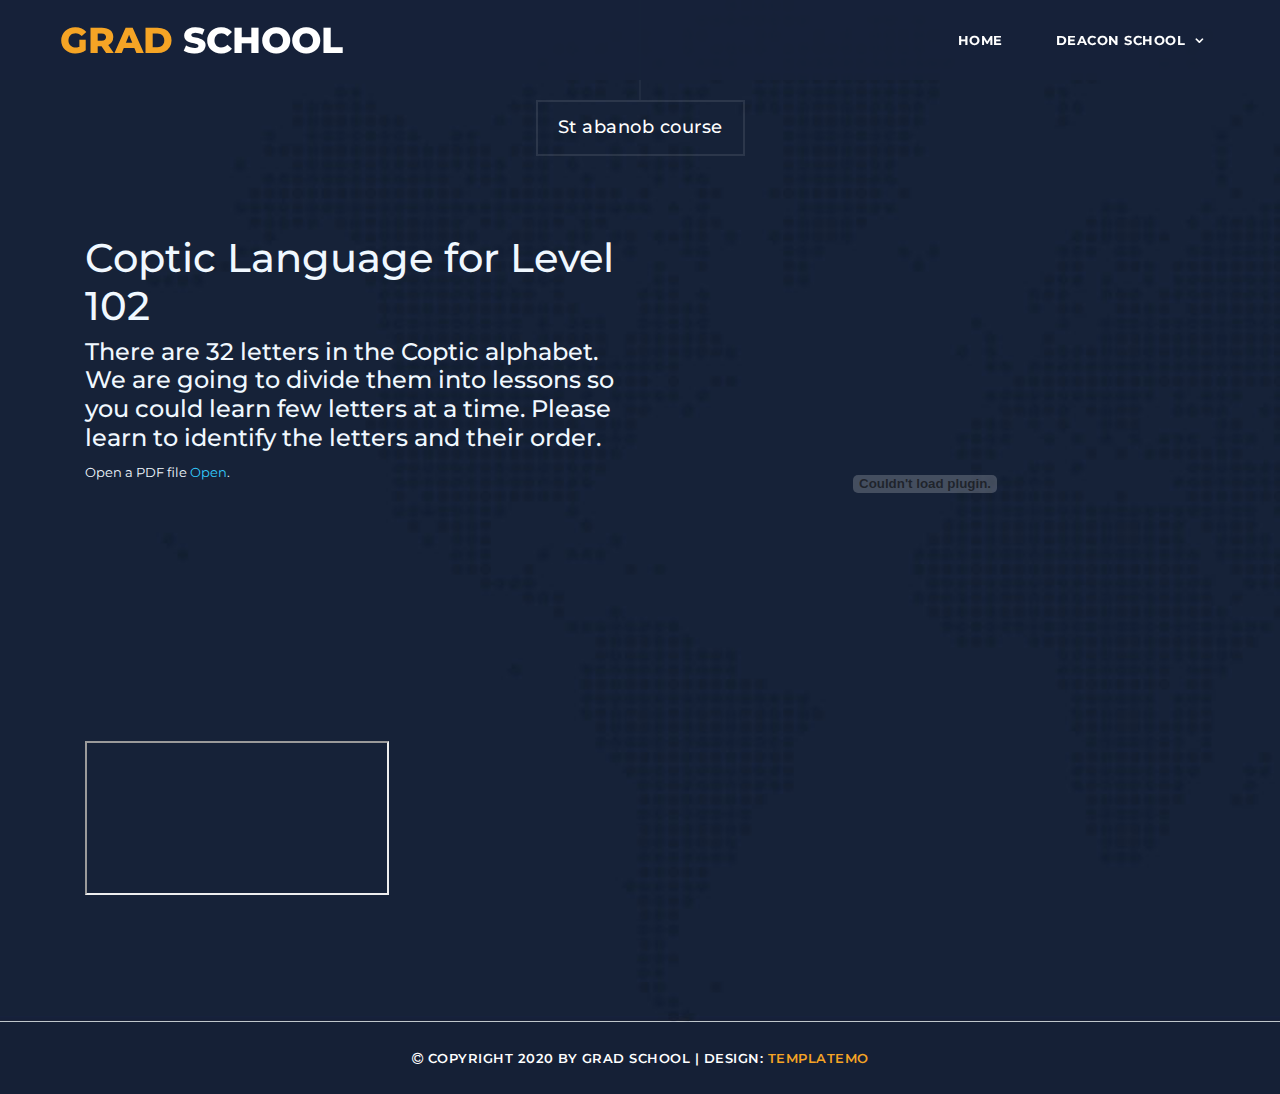
==== st-abanob.html @ 7e489d0b "header1" ====
<!DOCTYPE html>
<html lang="en">

  <head>
    <meta charset="utf-8">
    <meta name="viewport" content="width=device-width, initial-scale=1, shrink-to-fit=no">
    <meta name="description" content="">
    <meta name="author" content="">
    <link href="https://fonts.googleapis.com/css?family=Montserrat:100,200,300,400,500,600,700,800,900" rel="stylesheet">
    <title>Grad School HTML5 Template</title>
    <!-- Bootstrap core CSS -->
    <link href="vendor/bootstrap/css/bootstrap.min.css" rel="stylesheet">
    <!-- Additional CSS Files -->
    <link rel="stylesheet" href="assets/css/fontawesome.css">
    <link rel="stylesheet" href="assets/css/templatemo-grad-school.css">
    <link rel="stylesheet" href="assets/css/owl.css">
    <link rel="stylesheet" href="assets/css/lightbox.css">
  </head>
<body>
  <!--header-->
  <header class="main-header clearfix" role="header">
    <div class="logo">
      <a href="#"><em>Grad</em> School</a>
    </div>
    <a href="#menu" class="menu-link"><i class="fa fa-bars"></i></a>
    <nav id="menu" class="main-nav" role="navigation">
      <ul class="main-menu">
        <li><a class="external" href="index.html">Home</a></li>
        <li class="has-submenu"><a href="">Deacon School </a>
            <ul class="sub-menu">
              <li><a href="st-abanob.html" class="external">St.ABANOUB </a></li> <!----FOR Pre GK GRADE?-->
              <li><a href="#" class="external">St.David </a></li> <!--the Prophet Class for 1st, 2nd GRADE-->
              <li><a href="#" class="external">St.Stephen </a></li> <!-----Class  for 3rd,4th GRADE-->
              <li><a href="#" class="external">St.Athanasius </a></li> <!-----Class  for 5th,6th GRADE-->
              <li><a href="#" class="external">St.Arch. De. Habeb Gerges </a></li> <!----Class  for 7th,8th,9th GRADE-->
              <li><a href="#" class="external">St.Didimus the blind </a></li> <!----Class  10th,11th,12th GRADE-->
            </ul>
          </li>
        
       
      </ul>
    </nav>
  </header>

  <section class="section contact" data-section="section6">
    <div class="container">
      <div class="row">
        <div class="col-md-12">
          <div class="section-heading">
            <h2>St abanob course</h2>
          </div>
        </div>
        <div  style="color: aliceblue;" class="col-md-6 ">
          <h1 class="">Coptic Language for Level 102</h1>
          <div class="">
            <h4>There are 32 letters in the Coptic
              alphabet. We are going to divide them
              into lessons so you could learn few
              letters at a time. Please learn to
              identify the letters and their order.</h4>
              <p>Open a PDF file <a href="assets/pdf/St.Stephen.pdf">Open</a>.</p>
            </div>
        </div>
        <div class="col-md-6">
          <embed  src="assets/pdf/St.Stephen.pdf#zoom=40" type="application/pdf" width="100%" height="500px" />
          <!----->
        </div>
      </div>
      <div class="row">
        <div class="col-md-6">
          <object data="assets/pdf/St.Stephen.pdf#zoom=40" type="application/pdf">
            <iframe src="https://docs.google.com/viewer?url=your_url_to_pdf&embedded=true"></iframe>
          </object>
        </div>
        <div class="col-md-6">
          
        </div>
      </div>
    </div>
  </section>
  <footer>
    <div class="container">
      <div class="row">
        <div class="col-md-12">
          <p><i class="fa fa-copyright"></i> Copyright 2020 by Grad School  
          
           | Design: <a href="https://templatemo.com" rel="sponsored" target="_parent">TemplateMo</a></p>
        </div>
      </div>
    </div>
  </footer>

  <!-- Scripts -->
  <!-- Bootstrap core JavaScript -->
    <script src="vendor/jquery/jquery.min.js"></script>
    <script src="assets/js/isotope.min.js"></script>
    <script src="assets/js/owl-carousel.js"></script>
    <script src="assets/js/lightbox.js"></script>
    <script src="assets/js/tabs.js"></script>
    <script src="assets/js/video.js"></script>
    <script src="assets/js/slick-slider.js"></script>
    <script src="assets/js/custom.js"></script>
    <script>
        //according to loftblog tut
        $('.nav li:first').addClass('active');

        var showSection = function showSection(section, isAnimate) {
          var
          direction = section.replace(/#/, ''),
          reqSection = $('.section').filter('[data-section="' + direction + '"]'),
          reqSectionPos = reqSection.offset().top - 0;

          if (isAnimate) {
            $('body, html').animate({
              scrollTop: reqSectionPos },
            800);
          } else {
            $('body, html').scrollTop(reqSectionPos);
          }

        };

        var checkSection = function checkSection() {
          $('.section').each(function () {
            var
            $this = $(this),
            topEdge = $this.offset().top - 80,
            bottomEdge = topEdge + $this.height(),
            wScroll = $(window).scrollTop();
            if (topEdge < wScroll && bottomEdge > wScroll) {
              var
              currentId = $this.data('section'),
              reqLink = $('a').filter('[href*=\\#' + currentId + ']');
              reqLink.closest('li').addClass('active').
              siblings().removeClass('active');
            }
          });
        };

        $('.main-menu, .scroll-to-section').on('click', 'a', function (e) {
          if($(e.target).hasClass('external')) {
            return;
          }
          e.preventDefault();
          $('#menu').removeClass('active');
          showSection($(this).attr('href'), true);
        });

        $(window).scroll(function () {
          checkSection();
        });
    </script>
</body>
</html>
---- assets/css/templatemo-grad-school.css ----
/*
    
TemplateMo 557 Grad School

https://templatemo.com/tm-557-grad-school

*/


@import url(fontawesome.css);
@import url("<link href="https://fonts.googleapis.com/css?family=Montserrat:100,200,300,400,500,600,700,800,900" rel="stylesheet">");
body {
    font-family: 'Montserrat', sans-serif;
}

/* Basic */

a {
	color: #3CF;
    text-decoration: none;
}

a:hover {
	color: #FC3;
    text-decoration: none;
}

ul {
    padding: 0px;
    margin: 0px;
    list-style: none;
}

p {
    font-size: 13px;
    line-height: 22px;
}


.section-heading {
    text-align: center;
    margin-bottom: 70px;
}

.section-heading h2:before {
    width: 1px;
    height: 100px;
    background-color: rgba(250,250,250,0.1);
    position: absolute;
    top: -102px;
    content: '';
    left: 50%;
    transform: translate(-50%);
}

.section-heading h2 {
    margin-top: 100px;
    position: relative;
    font-size: 18px;
    font-weight: 500;
    color: #fff;
    letter-spacing: 0.5px;
    display: inline-block;
    padding: 15px 20px;
    border: 2px solid rgba(250,250,250,0.1);
}


/* Buttons */

.main-button a {
    background-color: #f5a425;
    color: #fff;
    font-size: 13px;
    text-transform: uppercase;
    letter-spacing: 0.5px;
    font-weight: 700;
    padding: 12px 20px;
    display: inline-block;
    outline: none;
}

a.menu-link { display: none; }

@media screen and (max-width: 950px) {
  a.menu-link {
    float: right;
    display: block;
    font-size: 36px;
    color: #fff;
    padding-right: 30px;
    padding-top: 15px;
  }
  nav[role="navigation"] {
    clear: both;
    -webkit-transition: all 0.3s ease-out;
    -moz-transition: all 0.3s ease-out;
    -ms-transition: all 0.3s ease-out;
    -o-transition: all 0.3s ease-out;
    transition: all 0.3s ease-out;
  }
  .js nav[role="navigation"] {
    overflow: hidden;
    max-height: 0;
  }
  nav[role="navigation"].active {
    max-height: 20em;
    height: 20em;
    overflow-y: scroll;
  }
  nav[role="navigation"] ul {
    top: 0;
    width: 100%;
    position: relative;
    margin: 0;
    padding: 0;
    border-top: 1px solid rgba(250,250,250,0.25);
    background-color: rgba(22,34,57,0.99);
  }
  nav[role="navigation"] li a {
    display: block;
    padding: 15px 0px;
    border-bottom: 1px solid rgba(250,250,250,0.25);
    text-align: center;
    color: #fff;
    font-size: 13px;
    text-transform: uppercase;
    font-weight: 700;
    line-height: 1.5;
  }
  nav[role="navigation"] li:hover a,
  nav[role="navigation"] li.active a {
      color: #f5a425;
  }
  
  @media screen and (min-width: 951px) {
    .js nav[role="navigation"] {
      max-height: none;
    }

    nav[role="navigation"] li {
      display: inline-block;
      margin: 0 0.25em;
    }
    nav[role="navigation"] li a {
      border: 0;
    }
  }
}

/* Header */

@media screen and (max-width: 1050px) {
  .main-header .logo {
      padding-left: 30px!important;
  }

  .main-menu {
      padding-right: 30px!important;
  }

  .main-menu li {
      margin-left: 5px!important;
  }
}

.main-header {
    background-color: rgba(22,34,57,0.95);
    height: 80px;
    position: fixed;
    z-index: 12;
    width: 100%;
    top: 0;
}

.main-header .logo {
    float: left;
    line-height: 80px;
    padding-left: 60px;
}

.main-header .logo a {
    font-size: 36px;
    text-transform: uppercase;
    font-weight: 800;
    color: #fff;
}
.main-header .logo a em {
    font-style: normal;
    color: #f5a425;
}

.main-menu {
    float: right;
    padding-right: 60px;
}

.main-menu li {
    display: inline-block;
    line-height: 79px;
    margin-left: 15px;
    position: relative;
}

.main-menu li:first-child {
    margin-left: 0px;
}

.main-menu li a {
    padding: 10px 15px;
    font-size: 13px;
    text-transform: uppercase;
    letter-spacing: 0.5px;
    font-weight: 700;
    color: #fff;
    border: 2px solid transparent;
    transition: all 0.5s;
}

.main-menu li.has-submenu a:after {
    content: '\f107';
    font-family: "FontAwesome";
    margin-left: 5px;
}

.main-menu li.has-submenu ul li a:after {
    display: none;
}

.main-menu li .sub-menu {
    position: absolute;
    width: 160px;
    background-color: #18233a;
    opacity: 0;
    visibility: hidden;
    transition: all 0.5s;
}

.main-menu li:hover .sub-menu {
    opacity: 1;
    visibility: visible;
}

.main-menu li .sub-menu li {
    display: block;
    line-height: 20px;
    margin-left: 0px;
    margin-bottom: 15px;
    padding-bottom: 15px;
    border-bottom: 1px solid #121b2f;
}

.main-menu li .sub-menu li:first-child {
    padding-top: 15px;
}

.main-menu li .sub-menu li:last-child {
    margin-bottom: 0px;
    border-bottom: none;
}

.main-menu li .sub-menu li a {
    font-size: 12px;
    font-weight: 500;
    padding: 0px 15px;
    letter-spacing: 0.5px;
    border: none;
    transition: all 0.5s;
}

.main-menu li .sub-menu li a:hover {
    color: #f5a425;
    border: none;
}

.main-nav li:hover a,
.main-nav li.active a {
    border: 2px solid #f5a425;
}

@media (max-width: 950px) {
  .main-nav li:hover a,
  .main-nav li.active a {
    border: 2px solid transparent;
    border-bottom: 1px solid rgba(250,250,250,0.25);
  }
}


/* Slider */

.main-banner {
  position: relative;
  max-height: 100%;
  overflow: hidden;
  margin-bottom: -7px;
}

#bg-video {
    min-width: 100%;
    min-height: 100vh;
    max-width: 100%;
    max-height: 100vh;
    object-fit: cover;
    z-index: -1;
}

#bg-video::-webkit-media-controls {
    display: none !important;
}

.video-overlay {
    position: absolute;
    background-color: rgba(22,34,57,0.85);
    top: 0;
    left: 0;
    bottom: 7px;
    width: 100%;
}

.main-banner .caption {
  text-align: center;
  position: absolute;
  width: 80%;
  left: 50%;
  top: 50%;
  transform: translate(-50%,-50%);
}

.main-banner .caption h6 {
  margin-top: 0px;
  font-size: 18px;
  text-transform: uppercase;
  font-weight: 600;
  color: #fff;
  letter-spacing: 1px;
}

.main-banner .caption h2 {
  margin-top: 30px;
  margin-bottom: 30px;
  font-size: 64px;
  text-transform: uppercase;
  font-weight: 800;
  color: #fff;
  letter-spacing: 1px;
}

.main-banner .caption h2 em {
  font-style: normal;
  color: #f5a425;
  font-weight: 900;
}

@media screen and (max-width: 1180px) {

  .main-banner .caption h6 {
    font-weight: 500;
  }

  .main-banner .caption h2 {
    font-size: 58px;
  }

}
@media screen and (max-width: 767px) {

  .main-banner .caption h6 {
    font-weight: 500;
  }

  .main-banner .caption h2 {
    font-size: 36px;
  }

}


/* Features */

section.features .col-4 {
    padding-left: 0px;
    padding-right: 0px;
}

.features-post {
  position: relative;
  margin-bottom: 0px;
}

.features-thumb {
  overflow: hidden;
  position: relative;
}

.features-thumb img {
  width: 100%;
}

.features-content {
  position: absolute;
  bottom: 0;
  left: 0;
  width: 100%;
  background-color: #0c1228;
  color: #fff;
  padding: 40px;
}

.features-content:hover {
    background-color: #f5a425;
    box-shadow: 0px 0px 30px rgba(0,0,0,0.5);
}

.features-content h4 {
    font-size: 16px;
    text-transform: uppercase;
    font-weight: 700;
    color: #fff;
    letter-spacing: 1px;
    margin-bottom: 0px;
}

.features-content h4 i {
    margin-right: 15px;
    font-size: 24px;
}

.features-content p {
    margin-bottom: 0px;
}

.features-content a {
  margin-top: 15px;
  display: inline-block;
  text-transform: uppercase;
  color: #fff;
  letter-spacing: 0.5px;
  font-weight: 700;
  font-size: 14px;
  border-bottom: 2px solid #fff;
}

.features-content p.hidden-sm {
  display: none;
}

.second-features,
.third-features {
    border-left: 1px solid rgba(250,250,250,0.1);
}

.content-hide {
  margin-top: 15px;
  display: none;
}

.content-hide p {
  color: #fff;
}

@media screen and (max-width: 767px) {

  .features-content {
    padding: 15px;
  }
  .features-content h4 i {
    display: block;
    margin-bottom: 10px;
  }
  .features-content h4 {
    font-size: 14px;
  }
  .features-content p {
    display: none;
  }
  .features-content p.hidden-sm {
    display: block;
  }
  .features-content a {
    letter-spacing: 0px;
    font-size: 13px;
    font-weight: 600;
  }

}



/* Why Choosing Us */

section.why-us {
    background-image: url(../images/choosing-bg.jpg);
    background-color: #172238;
    background-repeat: no-repeat;
    background-size: cover;
    padding-bottom: 100px;
}

#tabs {
  text-align: center;
}
#tabs ul {
  margin: 0;
  padding: 0;
  -webkit-column-count: 3;
  -moz-column-count: 3;
  column-count: 3;
  -webkit-column-gap: 0;
  -moz-column-gap: 0;
  column-gap: 0;
}
#tabs ul::after {
  clear: both;
  content: "";
  display: table;
}
#tabs ul li {
  display: block;
  font-weight: 400;
  font-size: 1.2em;
  letter-spacing: 1px;
  text-align: center;
}
#tabs ul li a {
  display: block;
  font-size: 13px;
  font-weight: 700;
  letter-spacing: 1px;
  cursor: pointer;
  outline: 0;
  padding-bottom: 30px;
  color: #fff;
  text-decoration: none;
  text-transform: uppercase;
  position: relative;
}
#tabs ul li a:after {
    transition: all 0.3s;
    width: 10px;
    height: 10px;
    background-color: #fff;
    content: '';
    position: absolute;
    left: 50%;
    transform: translate(-50%);
    bottom: 0;
}
#tabs ul li a:before {
    transition: all 0.3s;
    width: 25px;
    height: 25px;
    border: 2px solid transparent;
    background-color: transparent;
    content: '';
    position: absolute;
    left: 50%;
    transform: translate(-50%);
    bottom: -5px;
}
#tabs ul li span {
  display: block;
  margin-bottom: 0.75em;
}
#tabs ul .ui-tabs-active {
}
#tabs ul .ui-tabs-active a {
  color: #f5a425;
}
#tabs ul .ui-tabs-active a:after {
  background-color: #f5a425;
  width: 15px;
  height: 15px;
}
#tabs ul .ui-tabs-active a:before {
  border-color: #f5a425;
}
#tabs h4 {
    margin-top: 60px;
    font-size: 32px;
    font-weight: 700;
    letter-spacing: 1px;
    color: #fff;
    margin-bottom: 30px;
}

#tabs p {
    color: #fff;
    font-size: 15px;
    line-height: 28px;
}

.tabs-content {
    margin-top: 60px;
    text-align: left;
}

@media screen and (max-width: 767px) {
  
  .tabs-content {
      text-align: center;
  }

}

.tabs-content img {
    width: 100%;
    overflow: hidden;
    padding-right: 45px;
}

@media screen and (max-width: 767px) {

  .tabs-content img {
      padding-right: 0px;
  }

}


/* Coming Soon */

section.coming-soon {
    background-image: url(../images/coming-soon-bg.jpg);
    background-repeat: no-repeat;
    background-size: cover;
    background-color: #172238;
    padding: 120px 0px;
}

section.coming-soon .continer .counter div {
  display: inline-block;
}
section.coming-soon .continer h4 {
    margin-top: 100px;
    font-size: 30px;
    color: #fff;
    font-weight: 800;
    letter-spacing: 0.5px;
    line-height: 40px;
    margin-bottom: 50px;
}
section.coming-soon .continer h4 em {
    font-style: normal;
    color: #f5a425;
}

@media screen and (max-width: 767px) {

  section.coming-soon .continer h4 {
    text-align: center;
  }

}

section.coming-soon .continer .counter .days,
section.coming-soon .continer .counter .hours,
section.coming-soon .continer .counter .minutes,
section.coming-soon .continer .counter .seconds {
  width: 22%;
  height: 140px;
  float: left;
  text-align: center;
  font-size: 48px;
  font-weight: 800;
  letter-spacing: 1px;
  color: #fff;
  background-color: rgba(250,250,250,0.1);
}
@media screen and (max-width: 992px) {

  section.coming-soon .continer .counter .days,
  section.coming-soon .continer .counter .hours,
  section.coming-soon .continer .counter .minutes,
  section.coming-soon .continer .counter .seconds {
    font-size: 26px;
  }

  section.coming-soon .continer .counter .days .value,
  section.coming-soon .continer .counter .hours .value,
  section.coming-soon .continer .counter .minutes .value,
  section.coming-soon .continer .counter .seconds .value {
      margin-top: 40px!important;
  }

  section.coming-soon .continer .counter span {
      font-size: 14px!important;
  }

}
section.coming-soon .continer .counter .days,
section.coming-soon .continer .counter .hours,
section.coming-soon .continer .counter .minutes {
    margin-right: 4%;
}
section.coming-soon .continer .counter .days .value,
section.coming-soon .continer .counter .hours .value,
section.coming-soon .continer .counter .minutes .value,
section.coming-soon .continer .counter .seconds .value {
    margin-top: 15px;
    display: block;
    width: 100%;
}

section.coming-soon .continer .counter span {
    font-size: 18px;
    text-transform: uppercase;
    color: #f5a425;
    font-weight: 500;
    letter-spacing: 1px;
    margin-top: 0px;
    display: block;
}

section.coming-soon .right-content {
    margin-left: 30px;
}

@media screen and (max-width: 767px) {

  section.coming-soon .right-content {
      margin-top: 60px;
      margin-left: 0px;
  }

}

section.coming-soon .top-content {
    margin-bottom: -8px;
}

section.coming-soon .top-content h6 {
    font-size: 14px;
    color: #fff;
    background-color: rgba(250,250,250,0.2);
    padding: 40px;
    text-align: center;
    line-height: 24px;
}

section.coming-soon .top-content h6 em {
    font-style: normal;
    font-weight: 600;
}

section.coming-soon form {
    background-color: rgba(250,250,250,0.1);
    padding: 60px 40px;
    width: 100%;
    text-align: center;
}

section.coming-soon form input {
    width: 100%;
    height: 40px;
    background-color: rgba(250,250,250,0.1);
    border-radius: 0px;
    border: none;
    outline: none;
    color: #fff;
    font-size: 13px;
    margin-bottom: 20px;
    letter-spacing: 0.5px;
}

section.coming-soon form input:focus {
    outline: none;
    border: none;
    box-shadow: none;
    color: #fff;
    background-color: rgba(250,250,250,0.1);
}

section.coming-soon form::placeholder { color: #fff }
section.coming-soon form input::placeholder { color: #fff; }
section.coming-soon form input::placeholder { color: #fff; }

section.coming-soon form button {
    margin-top: 10px;
    background-color: #f5a425;
    color: #fff;
    font-size: 13px;
    text-transform: uppercase;
    letter-spacing: 0.5px;
    font-weight: 700;
    padding: 12px 20px;
    display: inline-block;
    outline: none;
    box-shadow: none;
    border: none;
}



/* Courses */

section.courses {
    background-image: url(../images/choosing-bg.jpg);
    background-repeat: no-repeat;
    background-size: cover;
    background-color: #172238;
    padding-bottom: 100px;
    padding: 0px 30px 100px 30px;
}

section.courses .item img {
    border-top-right-radius: 5px;
    border-top-left-radius: 5px;
}

section.courses .item .down-content {
    padding: 30px;
    background-color: #fff;
    border-bottom-right-radius: 5px;
    border-bottom-left-radius: 5px;
}

section.courses .item .down-content h4 {
    font-size: 16px;
    text-transform: uppercase;
    color: #1e1e1e;
    letter-spacing: 0.5px;
    font-weight: 700;
    margin-top: 0px;
    margin-bottom: 20px;
}

section.courses .item .down-content p {
    margin-bottom: 25px;
}

section.courses .item .down-content img {
    width: 40px;
    border: 2px solid #f5a425;
    border-radius: 50%;
    text-align: left;
    display: inline-block;
}

section.courses .item .down-content .text-button-pay {
    float: right;
    display: inline-block;
    margin-top: -30px;
}

section.courses .item .down-content .text-button-pay a {
    color: #f5a425;
    font-size: 13px;
}

section.courses .item .down-content .text-button-free {
    float: right;
    display: inline-block;
    margin-top: -30px;
}

section.courses .item .down-content .text-button-free a {
    color: #7a7a7a;
    font-size: 13px;
}

section.courses .owl-carousel .owl-nav {
    display: none;
}

section.courses .owl-carousel .owl-dots {
    text-align: center;
}

section.courses .owl-carousel button.owl-dot {
    width: 10px;
    height: 10px;
    background-color: #fff;
    margin: 50px 10px 0px 10px;
    outline: none;
}
section.courses .owl-carousel button.active {
    background-color: #f5a425;
}





/* Video */

section.video {
    background-image: url(../images/video-bg.jpg);
    background-repeat: no-repeat;
    background-size: cover;
    background-color: #172238;
    padding: 120px 0px;
}

section.video .left-content {
  color: #fff;
}

section.video .left-content span {
  text-transform: uppercase;
  font-size: 14px;
  letter-spacing: 0.5px;
}

section.video .left-content h4 {
    margin-top: 20px;
    font-size: 30px;
    color: #fff;
    font-weight: 800;
    letter-spacing: 0.5px;
    line-height: 40px;
    margin-bottom: 20px;
}
section.video .left-content h4 em {
    font-style: normal;
    color: #f5a425;
}

section.video .left-content .main-button {
  margin-top: 30px;
}

.video-item {
  position: relative;
  width: 100%;
  max-width: 600px;
  margin: 0px auto 0;
}

@media screen and (max-width: 767px) {

  section.video .left-content {
    margin-bottom: 45px;
  }

  section.video .first-item .first-content h4,
  section.video .second-item .second-content h4 {
    text-align: center;
  }

}

.video-item figure {
  position: relative;
  width: 100%;
  font-size: 0;
}
.video-item figure img {
  width: 100%;
}
.video-item figure a:before {
  content: '';
  position: absolute;
  bottom: 10px;
  right: 15px;
  width: 60px;
  height: 60px;
  margin-top: -32.5px;
  margin-left: -32.5px;
  border-radius: 50%;
  background-color: #f5a425;
  z-index: 10;
}
.video-item figure a:after {
  content: '';
  position: absolute;
  bottom: 27.5px;
  right: 20px;
  margin-top: -12.5px;
  margin-left: -7px;
  border: solid 13px transparent;
  border-left: solid 20px;
  border-left-color: #fff;
  z-index: 10;
}
.video-item figure a:hover:before {
  background-color: #f5a425;
}

.video-item .video-caption {
    position: absolute;
    z-index: 10;
    background-color: rgba(250,250,250,0.75);
    height: 80px;
    width: 100%;
    padding: 27px 30px;
    bottom: 0;
}

.video-item .video-caption h4 {
    font-size: 20px;
    text-transform: uppercase;
    font-weight: 700;
    letter-spacing: 1px;
}

/* Magnific Popup CSS */
.mfp-bg {
  top: 0;
  left: 0;
  width: 100%;
  height: 100%;
  z-index: 1042;
  overflow: hidden;
  position: fixed;
  background: #0b0b0b;
  opacity: 0.8;
}

.mfp-wrap {
  top: 0;
  left: 0;
  width: 100%;
  height: 100%;
  z-index: 1043;
  position: fixed;
  outline: none !important;
  -webkit-backface-visibility: hidden;
}

.mfp-container {
  text-align: center;
  position: absolute;
  width: 100%;
  height: 100%;
  left: 0;
  top: 0;
  padding: 0 8px;
  box-sizing: border-box;
}

.mfp-container:before {
  content: '';
  display: inline-block;
  height: 100%;
  vertical-align: middle;
}

.mfp-align-top .mfp-container:before {
  display: none;
}

.mfp-content {
  position: relative;
  display: inline-block;
  vertical-align: middle;
  margin: 0 auto;
  text-align: left;
  z-index: 1045;
}

.mfp-inline-holder .mfp-content,
.mfp-ajax-holder .mfp-content {
  width: 100%;
  cursor: auto;
}

.mfp-ajax-cur {
  cursor: progress;
}

.mfp-zoom-out-cur, .mfp-zoom-out-cur .mfp-image-holder .mfp-close {
  cursor: -moz-zoom-out;
  cursor: -webkit-zoom-out;
  cursor: zoom-out;
}

.mfp-zoom {
  cursor: pointer;
  cursor: -webkit-zoom-in;
  cursor: -moz-zoom-in;
  cursor: zoom-in;
}

.mfp-auto-cursor .mfp-content {
  cursor: auto;
}

.mfp-close,
.mfp-arrow,
.mfp-preloader,
.mfp-counter {
  -webkit-user-select: none;
  -moz-user-select: none;
  user-select: none;
}

.mfp-loading.mfp-figure {
  display: none;
}

.mfp-hide {
  display: none !important;
}

.mfp-preloader {
  color: #CCC;
  position: absolute;
  top: 50%;
  width: auto;
  text-align: center;
  margin-top: -0.8em;
  left: 8px;
  right: 8px;
  z-index: 1044;
}

.mfp-preloader a {
  color: #CCC;
}

.mfp-preloader a:hover {
  color: #FFF;
}

.mfp-s-ready .mfp-preloader {
  display: none;
}

.mfp-s-error .mfp-content {
  display: none;
}

button.mfp-close,
button.mfp-arrow {
  overflow: visible;
  cursor: pointer;
  background: transparent;
  border: 0;
  -webkit-appearance: none;
  display: block;
  outline: none;
  padding: 0;
  z-index: 1046;
  box-shadow: none;
  touch-action: manipulation;
}

button::-moz-focus-inner {
  padding: 0;
  border: 0;
}

.mfp-close {
  width: 44px;
  height: 44px;
  line-height: 44px;
  position: absolute;
  right: 0;
  top: 0;
  text-decoration: none;
  text-align: center;
  opacity: 0.65;
  padding: 0 0 18px 10px;
  color: #FFF;
  font-style: normal;
  font-size: 28px;
  font-family: Arial, Baskerville, monospace;
}

.mfp-close:hover,
.mfp-close:focus {
  opacity: 1;
}

.mfp-close:active {
  top: 1px;
}

.mfp-close-btn-in .mfp-close {
  color: #333;
}

.mfp-image-holder .mfp-close,
.mfp-iframe-holder .mfp-close {
  color: #FFF;
  right: -6px;
  text-align: right;
  padding-right: 6px;
  width: 100%;
}

.mfp-counter {
  position: absolute;
  top: 0;
  right: 0;
  color: #CCC;
  font-size: 12px;
  line-height: 18px;
  white-space: nowrap;
}

.mfp-arrow {
  position: absolute;
  opacity: 0.65;
  margin: 0;
  top: 50%;
  margin-top: -55px;
  padding: 0;
  width: 90px;
  height: 110px;
  -webkit-tap-highlight-color: transparent;
}

.mfp-arrow:active {
  margin-top: -54px;
}

.mfp-arrow:hover,
.mfp-arrow:focus {
  opacity: 1;
}

.mfp-arrow:before,
.mfp-arrow:after {
  content: '';
  display: block;
  width: 0;
  height: 0;
  position: absolute;
  left: 0;
  top: 0;
  margin-top: 35px;
  margin-left: 35px;
  border: medium inset transparent;
}

.mfp-arrow:after {
  border-top-width: 13px;
  border-bottom-width: 13px;
  top: 8px;
}

.mfp-arrow:before {
  border-top-width: 21px;
  border-bottom-width: 21px;
  opacity: 0.7;
}

.mfp-arrow-left {
  left: 0;
}

.mfp-arrow-left:after {
  border-right: 17px solid #FFF;
  margin-left: 31px;
}

.mfp-arrow-left:before {
  margin-left: 25px;
  border-right: 27px solid #3F3F3F;
}

.mfp-arrow-right {
  right: 0;
}

.mfp-arrow-right:after {
  border-left: 17px solid #FFF;
  margin-left: 39px;
}

.mfp-arrow-right:before {
  border-left: 27px solid #3F3F3F;
}

.mfp-iframe-holder {
  padding-top: 40px;
  padding-bottom: 40px;
}

.mfp-iframe-holder .mfp-content {
  line-height: 0;
  width: 100%;
  max-width: 900px;
}

.mfp-iframe-holder .mfp-close {
  top: -40px;
}

.mfp-iframe-scaler {
  width: 100%;
  height: 0;
  overflow: hidden;
  padding-top: 56.25%;
}

.mfp-iframe-scaler iframe {
  position: absolute;
  display: block;
  top: 0;
  left: 0;
  width: 100%;
  height: 100%;
  box-shadow: 0 0 8px rgba(0, 0, 0, 0.6);
  background: #000;
}

/* Main image in popup */
img.mfp-img {
  width: auto;
  max-width: 100%;
  height: auto;
  display: block;
  line-height: 0;
  box-sizing: border-box;
  padding: 40px 0 40px;
  margin: 0 auto;
}

/* The shadow behind the image */
.mfp-figure {
  line-height: 0;
}

.mfp-figure:after {
  content: '';
  position: absolute;
  left: 0;
  top: 40px;
  bottom: 40px;
  display: block;
  right: 0;
  width: auto;
  height: auto;
  z-index: -1;
  box-shadow: 0 0 8px rgba(0, 0, 0, 0.6);
  background: #444;
}

.mfp-figure small {
  color: #BDBDBD;
  display: block;
  font-size: 12px;
  line-height: 14px;
}

.mfp-figure figure {
  margin: 0;
}

.mfp-bottom-bar {
  margin-top: -36px;
  position: absolute;
  top: 100%;
  left: 0;
  width: 100%;
  cursor: auto;
}

.mfp-title {
  text-align: left;
  line-height: 18px;
  color: #F3F3F3;
  word-wrap: break-word;
  padding-right: 36px;
}

.mfp-image-holder .mfp-content {
  max-width: 100%;
}

.mfp-gallery .mfp-image-holder .mfp-figure {
  cursor: pointer;
}

@media screen and (max-width: 800px) and (orientation: landscape), screen and (max-height: 300px) {
  /**
       * Remove all paddings around the image on small screen
       */
  .mfp-img-mobile .mfp-image-holder {
    padding-left: 0;
    padding-right: 0;
  }

  .mfp-img-mobile img.mfp-img {
    padding: 0;
  }

  .mfp-img-mobile .mfp-figure:after {
    top: 0;
    bottom: 0;
  }

  .mfp-img-mobile .mfp-figure small {
    display: inline;
    margin-left: 5px;
  }

  .mfp-img-mobile .mfp-bottom-bar {
    background: rgba(0, 0, 0, 0.6);
    bottom: 0;
    margin: 0;
    top: auto;
    padding: 3px 5px;
    position: fixed;
    box-sizing: border-box;
  }

  .mfp-img-mobile .mfp-bottom-bar:empty {
    padding: 0;
  }

  .mfp-img-mobile .mfp-counter {
    right: 5px;
    top: 3px;
  }

  .mfp-img-mobile .mfp-close {
    top: 0;
    right: 0;
    width: 35px;
    height: 35px;
    line-height: 35px;
    background: rgba(0, 0, 0, 0.6);
    position: fixed;
    text-align: center;
    padding: 0;
  }
}
@media all and (max-width: 900px) {
  .mfp-arrow {
    -webkit-transform: scale(0.75);
    transform: scale(0.75);
  }

  .mfp-arrow-left {
    -webkit-transform-origin: 0;
    transform-origin: 0;
  }

  .mfp-arrow-right {
    -webkit-transform-origin: 100%;
    transform-origin: 100%;
  }

  .mfp-container {
    padding-left: 6px;
    padding-right: 6px;
  }
}



/* Contact */

section.contact {
    background-image: url(../images/contact-bg.jpg);
    background-repeat: no-repeat;
    background-size: cover;
    background-color: #172238;
    padding-bottom: 120px;
}


section.contact form {
    background-color: rgba(250,250,250,0.1);
    padding: 30px;
    width: 100%;
}


@media screen and (max-width: 767px) {  
  section.contact form {
      margin-bottom: 30px;
  }
}

section.contact form input {
    width: 100%;
    height: 40px;
    background-color: rgba(250,250,250,0.1);
    border-radius: 0px;
    border: none;
    outline: none;
    color: #fff;
    font-size: 13px;
    margin-bottom: 30px;
    letter-spacing: 0.5px;
}

section.contact form textarea {
    width: 100%;
    height: 220px;
    max-height: 280px;
    min-height: 220px;
    background-color: rgba(250,250,250,0.1);
    border-radius: 0px;
    border: none;
    outline: none;
    color: #fff;
    font-size: 13px;
    margin-bottom: 30px;
    letter-spacing: 0.5px;
}

section.contact form input:focus,
section.contact form textarea:focus {
    outline: none;
    border: none;
    box-shadow: none;
    color: #fff;
    background-color: rgba(250,250,250,0.1);
}

section.contact form::placeholder { color: #fff }
section.contact form input::placeholder { color: #fff; }
section.contact form input::placeholder { color: #fff; }

section.contact form::placeholder { color: #fff }
section.contact form textarea::placeholder { color: #fff; }
section.contact form textarea::placeholder { color: #fff; }

section.contact form button {
    background-color: #f5a425;
    color: #fff;
    font-size: 13px;
    text-transform: uppercase;
    letter-spacing: 0.5px;
    font-weight: 700;
    padding: 12px 20px;
    display: inline-block;
    outline: none;
    box-shadow: none;
    border: none;
}

/* Footer */

footer {
    background-color: #152036;
    text-align: center;
}

footer p {
    margin-bottom: 0px;
    padding: 25px 0px;
    color: #fff;
    font-size: 13px;
    text-transform: uppercase;
    font-weight: 600;
    letter-spacing: 0.5px;
}

footer p a,
footer p a:hover {
    color: #f5a425;
}

@media screen and (max-width: 992px) {
  .features { background-color: #0c1228; }
  .features-content { position: relative; }
  .features-post { border-left: 0 }
}

@media screen and (max-width: 950px) {
  .main-menu { padding-right: 0!important; }
  .main-header .logo {
    line-height: 73px;
  }
  .main-menu li {
    display: block;
    line-height: 1;
    margin-left: 0 !important;
  }

  .main-menu li .sub-menu {
    opacity: 1;
    visibility: visible;
    position: static;
    margin-left: auto;
    margin-right: auto;
    width: 100%;
  }
  .main-menu li .sub-menu li:last-child {
    border-bottom: 1px solid rgba(250,250,250,0.25);
  }
}

@media screen and (max-width: 950px) and (max-height: 400px) {
  nav[role="navigation"].active {
    max-height: calc(80px + 100vh);
    overflow-y: auto;
  }
}

@media screen and (max-width: 767px) {
  footer p {
    font-size: 12px;
    font-weight: 600;
    letter-spacing: 0.25px;
  }
}
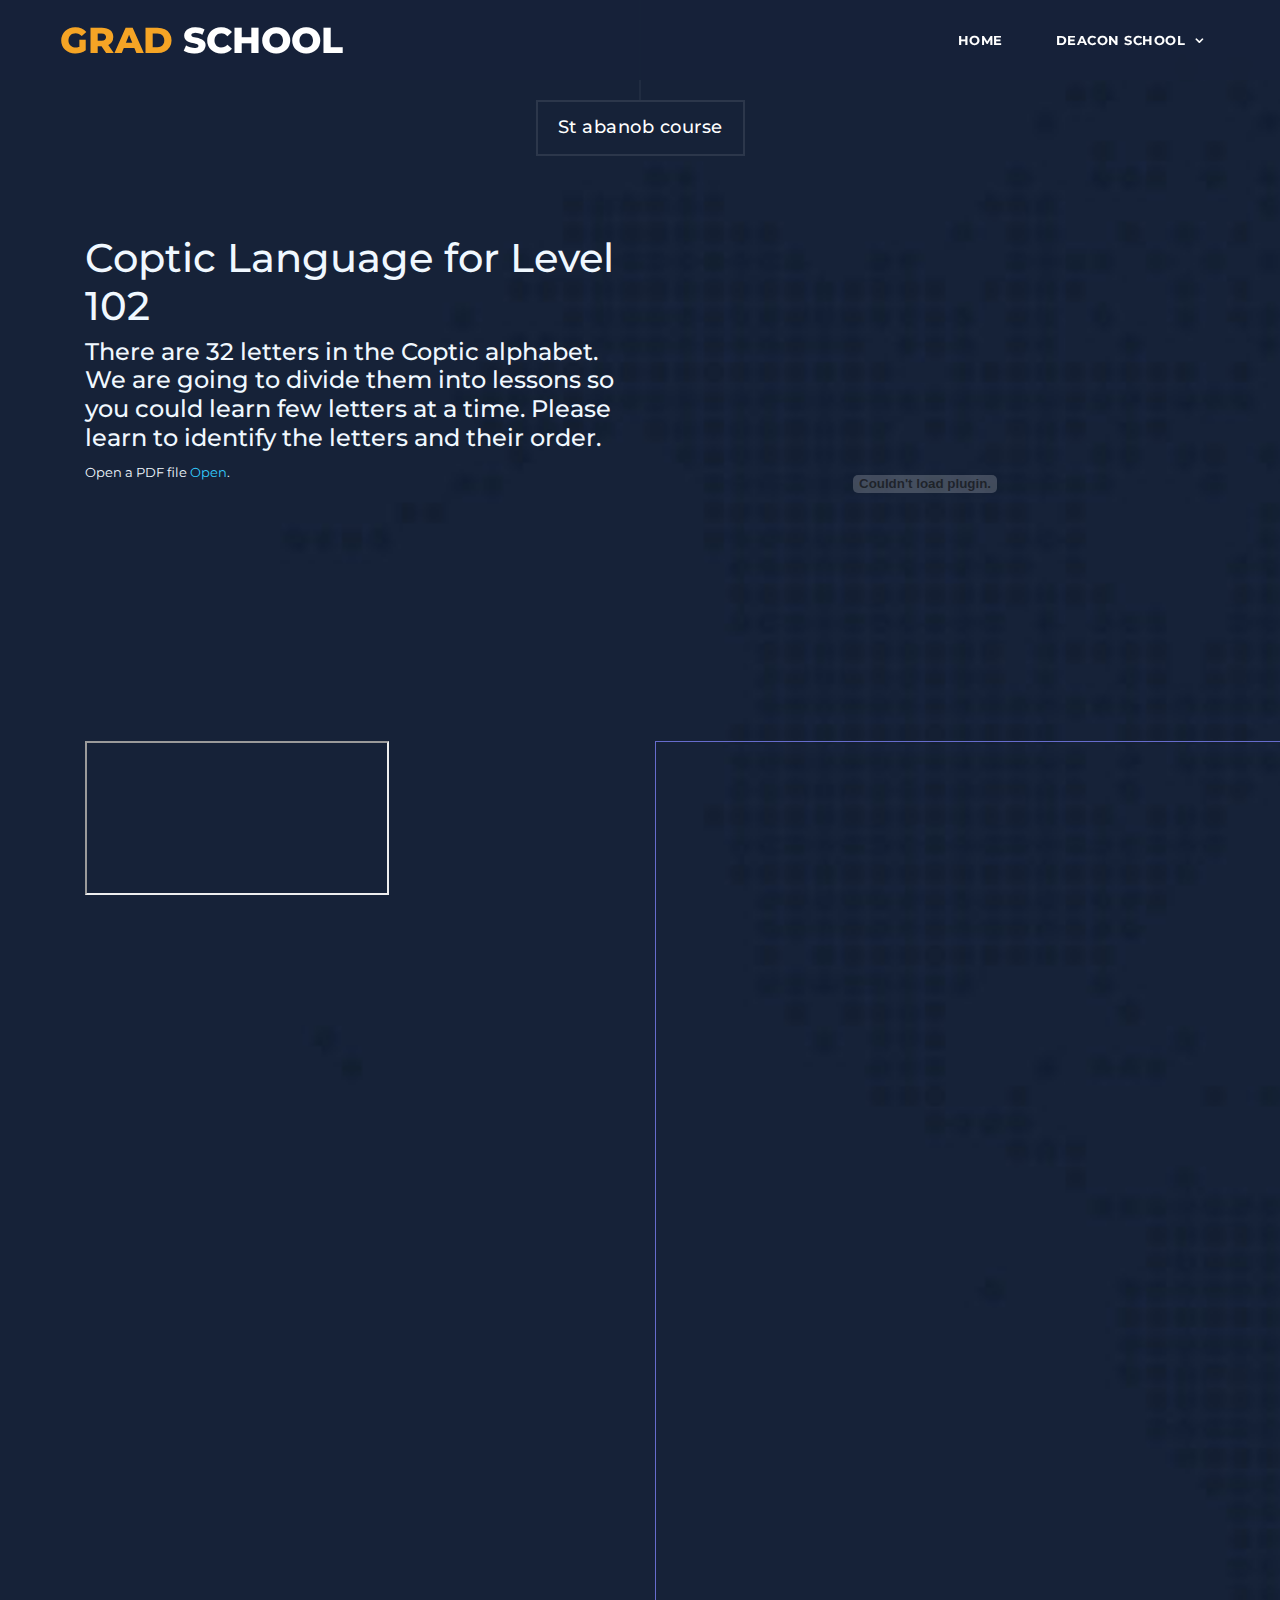
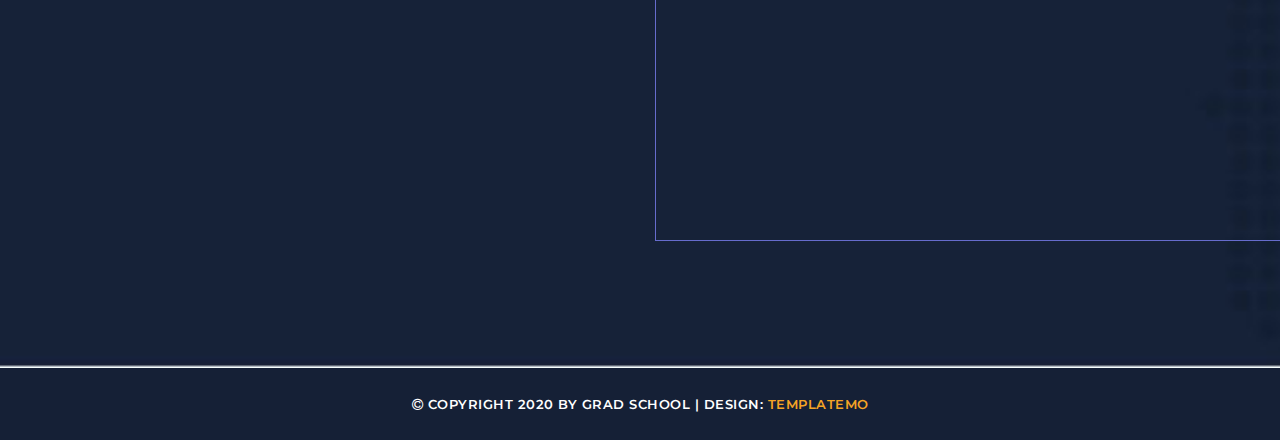
==== commit 16dbc798: "asd" ====
--- a/st-abanob.html
+++ b/st-abanob.html
@@ -73,7 +73,7 @@
           </object>
         </div>
         <div class="col-md-6">
-          
+          <iframe id="fred" style="border:1px solid #666CCC" title="PDF in an i-Frame" src="assets/pdf/St.Stephen.pdf#zoom=40" frameborder="1" scrolling="auto" height="1100" width="850" ></iframe>
         </div>
       </div>
     </div>
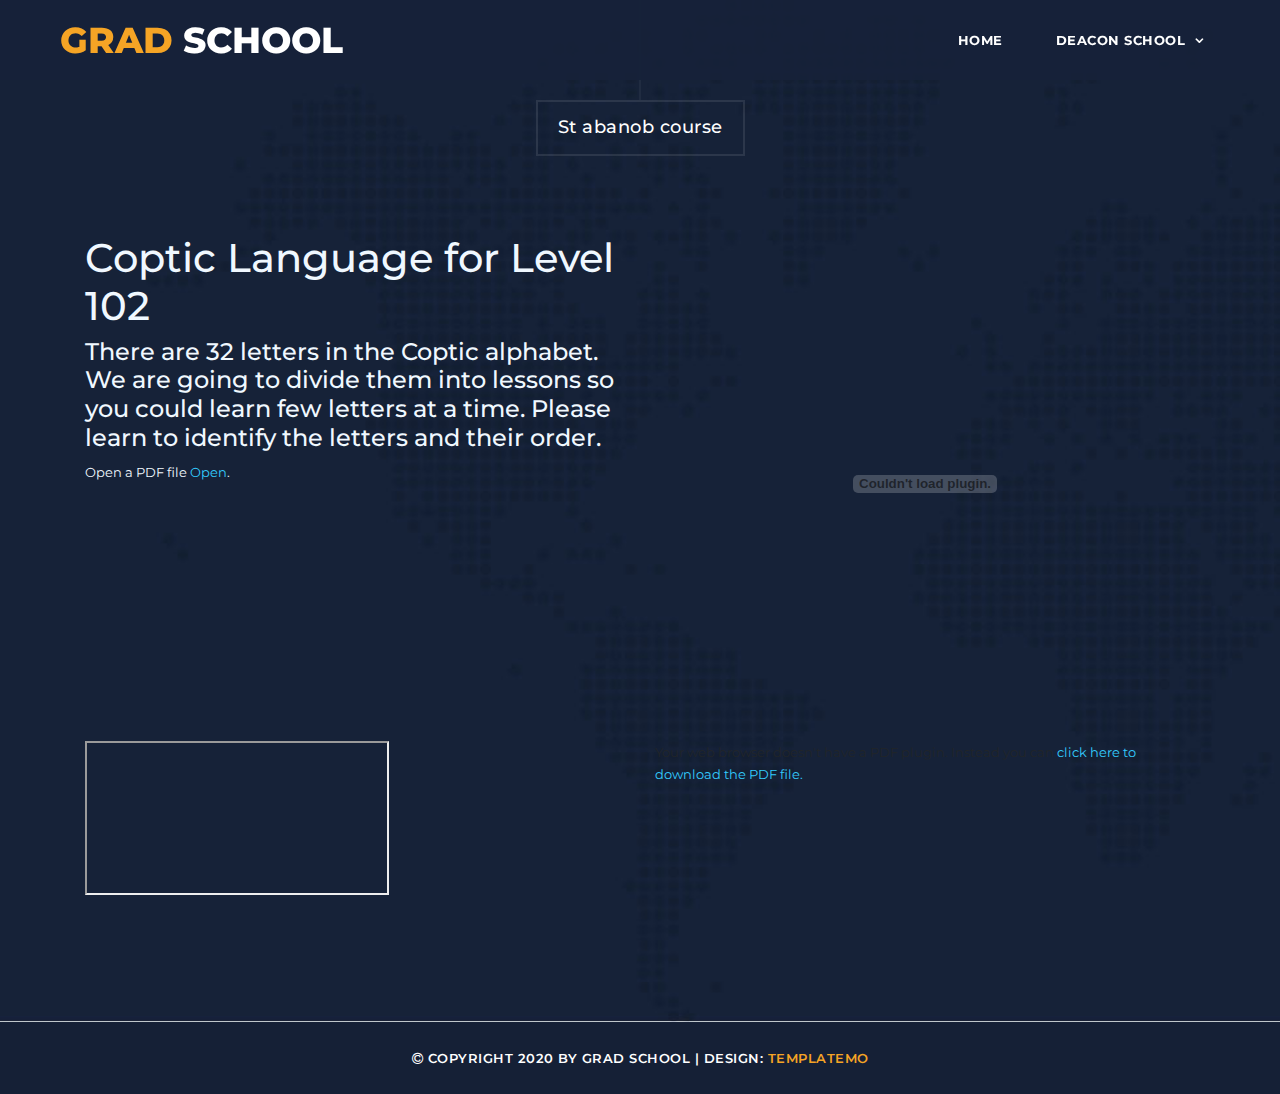
==== commit 4e22daf2: "sdsadasd" ====
--- a/st-abanob.html
+++ b/st-abanob.html
@@ -73,7 +73,11 @@
           </object>
         </div>
         <div class="col-md-6">
-          <iframe id="fred" style="border:1px solid #666CCC" title="PDF in an i-Frame" src="assets/pdf/St.Stephen.pdf#zoom=40" frameborder="1" scrolling="auto" height="1100" width="850" ></iframe>
+          <object data="assets/pdf/St.Stephen.pdf#zoom=40" type="application/pdf" width="100%" height="100%">
+            <p>Your web browser doesn't have a PDF plugin.
+            Instead you can <a href="assets/pdf/St.Stephen.pdf#zoom=40">click here to
+            download the PDF file.</a></p>
+          </object>
         </div>
       </div>
     </div>
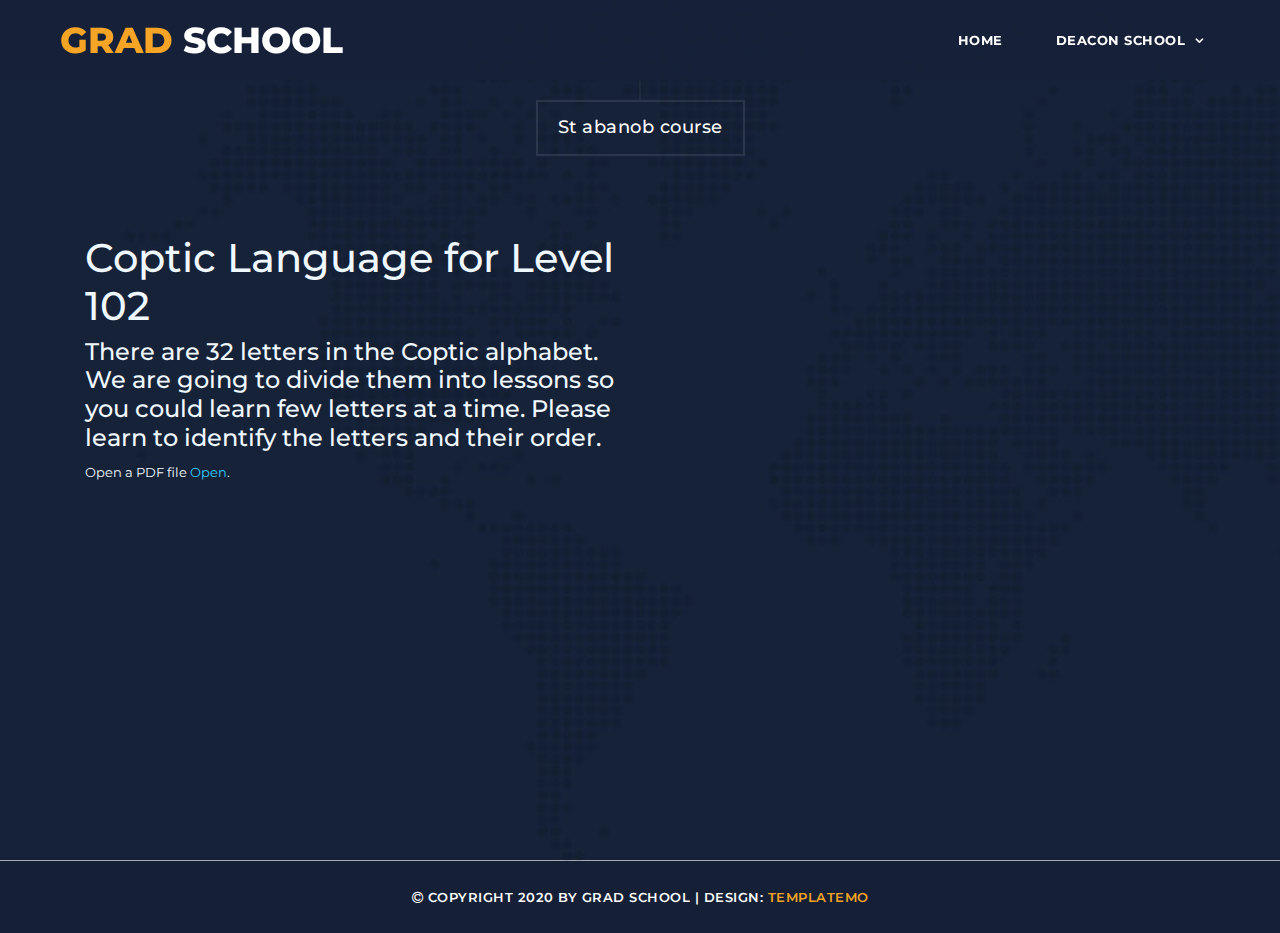
==== commit efdacf08: "sdfdsfdsf" ====
--- a/st-abanob.html
+++ b/st-abanob.html
@@ -62,22 +62,25 @@
             </div>
         </div>
         <div class="col-md-6">
-          <embed  src="assets/pdf/St.Stephen.pdf#zoom=40" type="application/pdf" width="100%" height="500px" />
-          <!----->
+          
+          <iframe frameborder="0" scrolling="no" width="400" height="500"
+          src="https://drive.google.com/file/d/1x84PE8ueFJ3BbkE_7Ne9RxXtUKTXZm16/preview">
+          </iframe>
+          <!--
+            https://drive.google.com/file/d/15udcPzGq-_G-wHhFtMHvuxhSndfqfURs/view?usp=sharing
+            --->
+            <!----
+            https://drive.google.com/file/d/1x84PE8ueFJ3BbkE_7Ne9RxXtUKTXZm16/view?usp=sharing
+            https://drive.google.com/file/d/1x84PE8ueFJ3BbkE_7Ne9RxXtUKTXZm16/view?usp=sharing
+            -->
         </div>
       </div>
       <div class="row">
         <div class="col-md-6">
-          <object data="assets/pdf/St.Stephen.pdf#zoom=40" type="application/pdf">
-            <iframe src="https://docs.google.com/viewer?url=your_url_to_pdf&embedded=true"></iframe>
-          </object>
+          <!---<embed  src="assets/pdf/St.Stephen.pdf#zoom=40" type="application/pdf" width="100%" height="500px" />--->
         </div>
         <div class="col-md-6">
-          <object data="assets/pdf/St.Stephen.pdf#zoom=40" type="application/pdf" width="100%" height="100%">
-            <p>Your web browser doesn't have a PDF plugin.
-            Instead you can <a href="assets/pdf/St.Stephen.pdf#zoom=40">click here to
-            download the PDF file.</a></p>
-          </object>
+         
         </div>
       </div>
     </div>
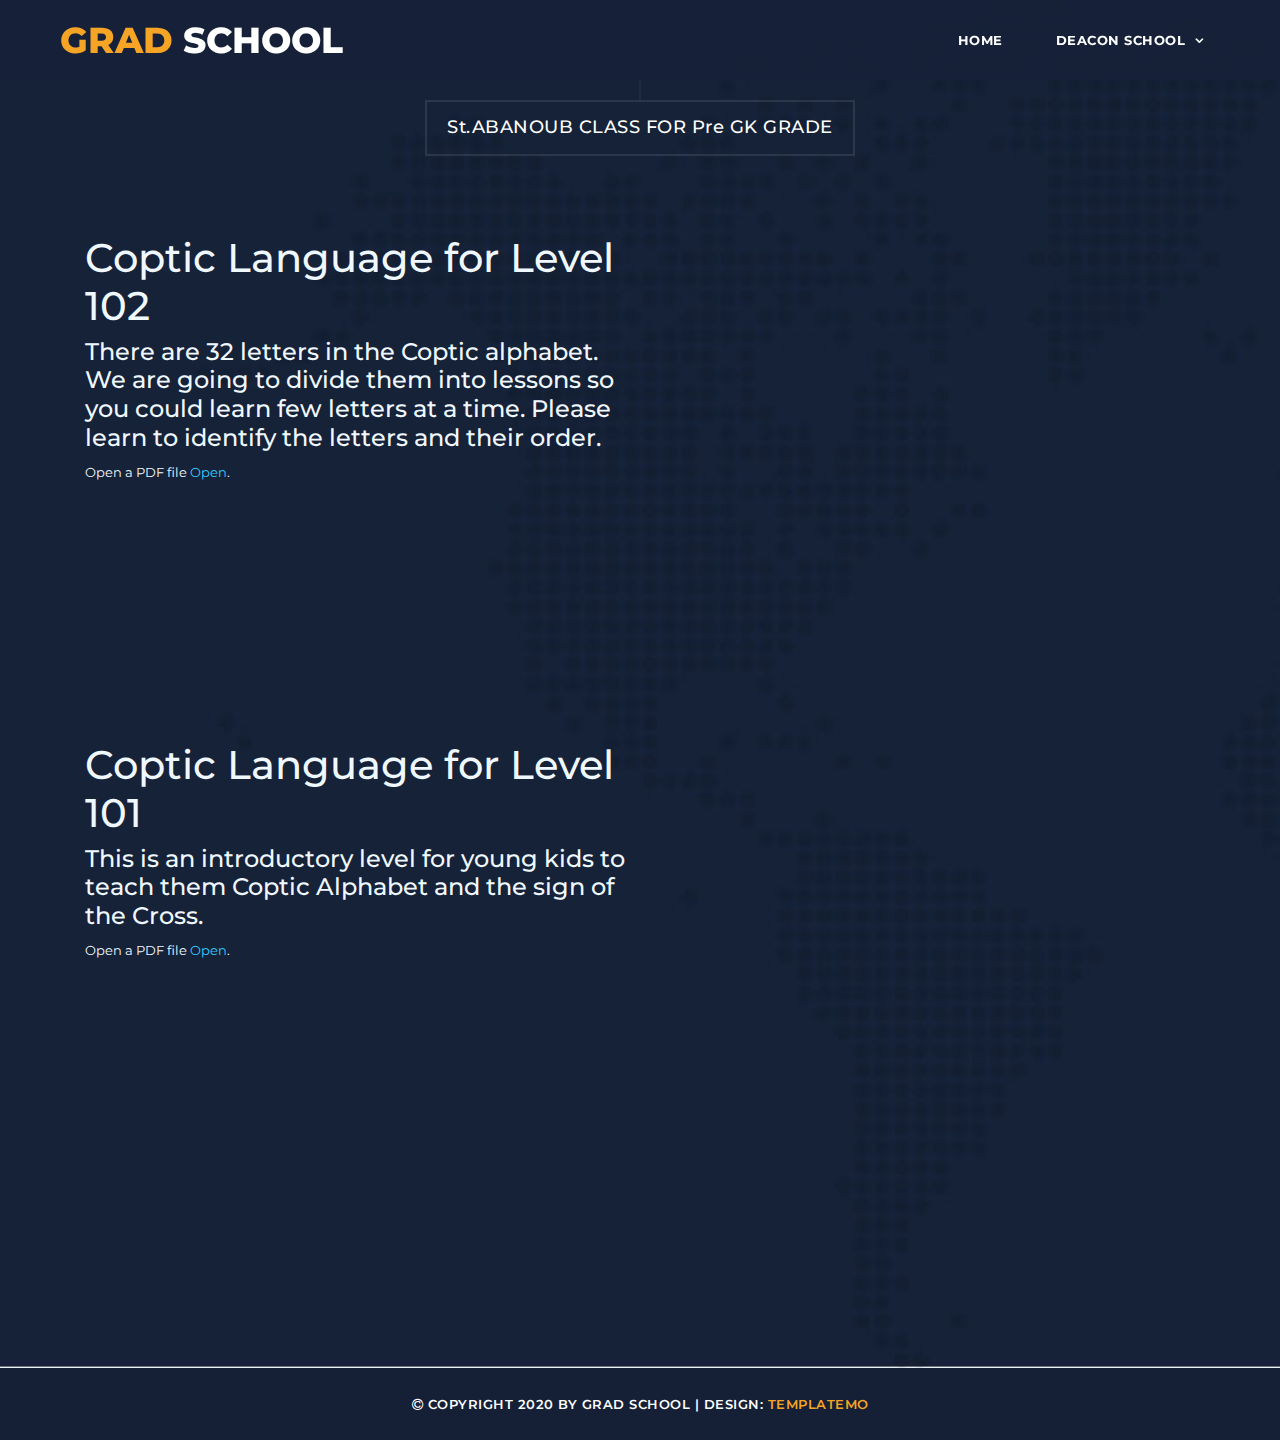
==== commit 16638f41: "sdfdsfdsf" ====
--- a/st-abanob.html
+++ b/st-abanob.html
@@ -47,7 +47,7 @@
       <div class="row">
         <div class="col-md-12">
           <div class="section-heading">
-            <h2>St abanob course</h2>
+            <h2>St.ABANOUB CLASS FOR Pre GK GRADE</h2>
           </div>
         </div>
         <div  style="color: aliceblue;" class="col-md-6 ">
@@ -76,11 +76,31 @@
         </div>
       </div>
       <div class="row">
-        <div class="col-md-6">
-          <!---<embed  src="assets/pdf/St.Stephen.pdf#zoom=40" type="application/pdf" width="100%" height="500px" />--->
+        <div class="col-md-12">
+          
+        </div>
+        <div  style="color: aliceblue;" class="col-md-6 ">
+          <h1 class="">Coptic Language for Level 101</h1>
+          <div class="">
+            <h4>This is an introductory level for young kids
+              to teach them Coptic Alphabet and the sign
+              of the Cross.</h4>
+              <p>Open a PDF file <a href="assets/pdf/St.Stephen for 3rd,4th GRADE.pdf">Open</a>.</p>
+            </div>
         </div>
         <div class="col-md-6">
-         
+          
+          <iframe frameborder="0" scrolling="no" width="400" height="500"
+          src="https://drive.google.com/file/d/1NPRtcVMNaOuGoJvEX79iZtwzT4GWS-sl/preview">
+          
+          </iframe>
+          <!--
+            https://drive.google.com/file/d/15udcPzGq-_G-wHhFtMHvuxhSndfqfURs/view?usp=sharing
+            --->
+            <!----
+            https://drive.google.com/file/d/1x84PE8ueFJ3BbkE_7Ne9RxXtUKTXZm16/view?usp=sharing
+            https://drive.google.com/file/d/1x84PE8ueFJ3BbkE_7Ne9RxXtUKTXZm16/view?usp=sharing
+            -->
         </div>
       </div>
     </div>
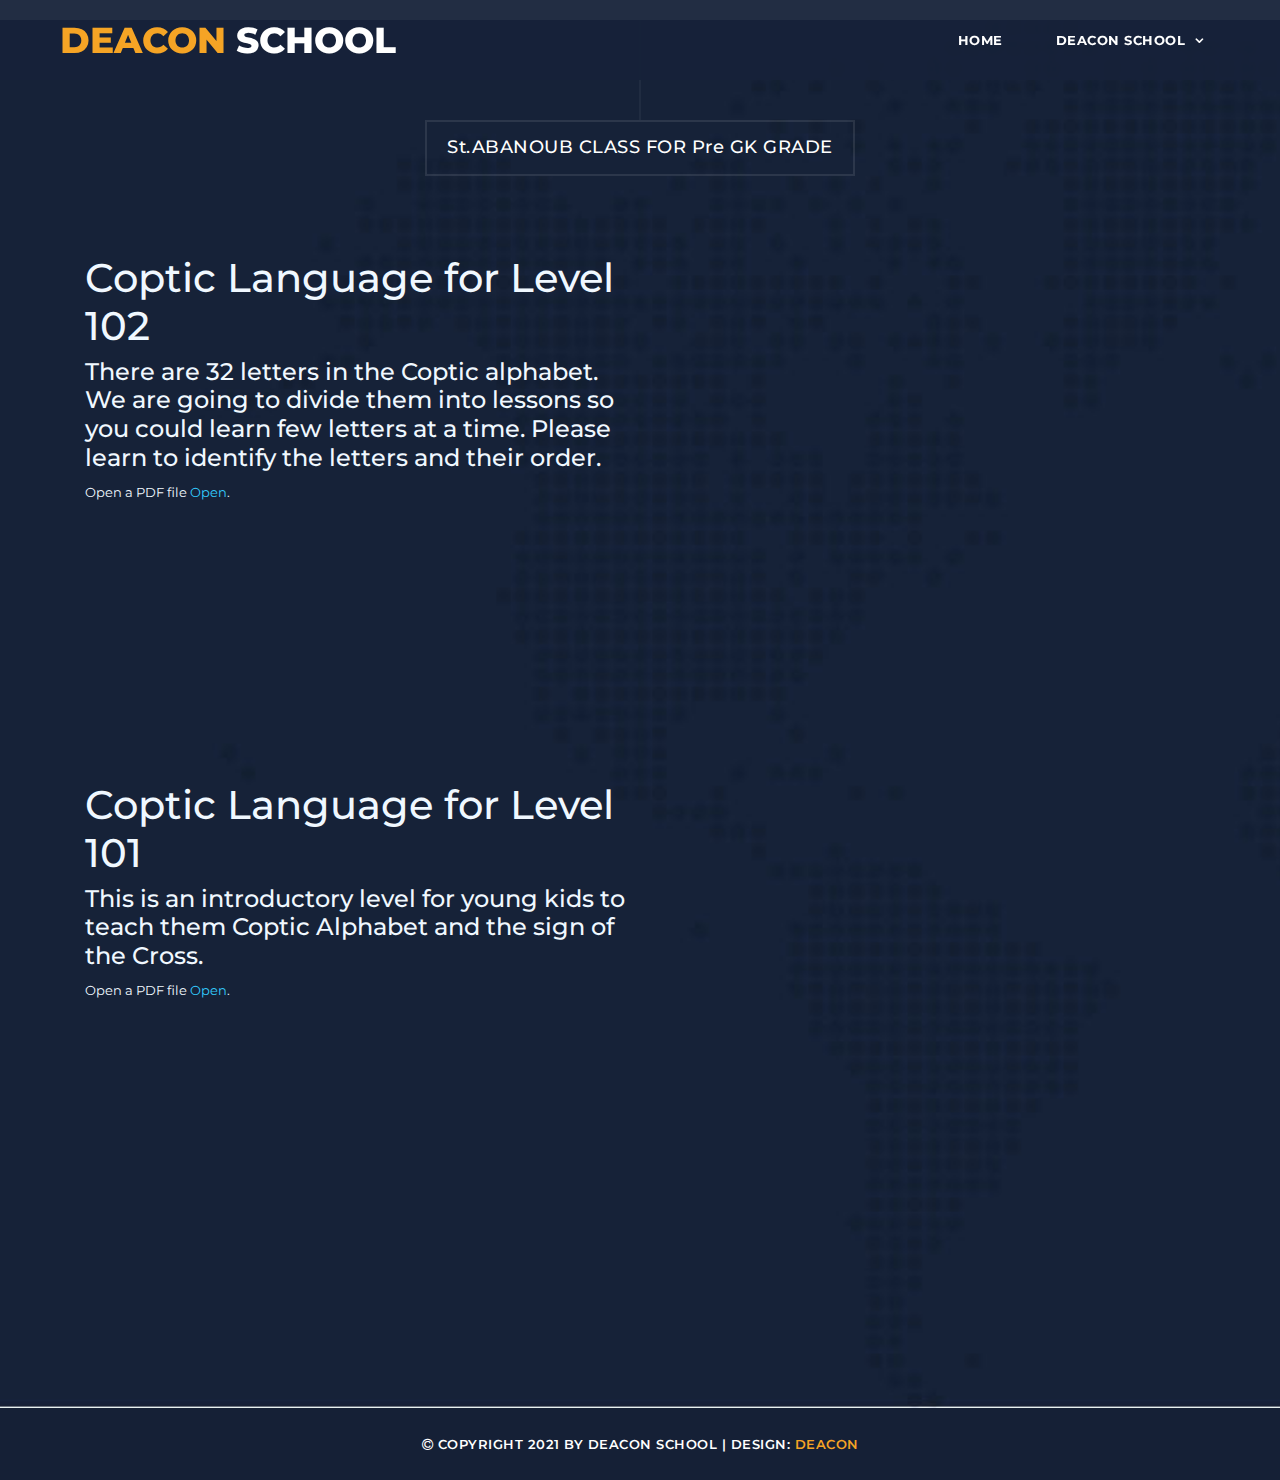
==== commit df0f726d: "2finsis" ====
--- a/st-abanob.html
+++ b/st-abanob.html
@@ -1,13 +1,12 @@
 <!DOCTYPE html>
 <html lang="en">
-
   <head>
     <meta charset="utf-8">
     <meta name="viewport" content="width=device-width, initial-scale=1, shrink-to-fit=no">
     <meta name="description" content="">
     <meta name="author" content="">
     <link href="https://fonts.googleapis.com/css?family=Montserrat:100,200,300,400,500,600,700,800,900" rel="stylesheet">
-    <title>Grad School HTML5 Template</title>
+    <title>Deacon School </title>
     <!-- Bootstrap core CSS -->
     <link href="vendor/bootstrap/css/bootstrap.min.css" rel="stylesheet">
     <!-- Additional CSS Files -->
@@ -20,7 +19,7 @@
   <!--header-->
   <header class="main-header clearfix" role="header">
     <div class="logo">
-      <a href="#"><em>Grad</em> School</a>
+      <a href="#"><em>Deacon</em> School</a>
     </div>
     <a href="#menu" class="menu-link"><i class="fa fa-bars"></i></a>
     <nav id="menu" class="main-nav" role="navigation">
@@ -29,11 +28,11 @@
         <li class="has-submenu"><a href="">Deacon School </a>
             <ul class="sub-menu">
               <li><a href="st-abanob.html" class="external">St.ABANOUB </a></li> <!----FOR Pre GK GRADE?-->
-              <li><a href="#" class="external">St.David </a></li> <!--the Prophet Class for 1st, 2nd GRADE-->
-              <li><a href="#" class="external">St.Stephen </a></li> <!-----Class  for 3rd,4th GRADE-->
-              <li><a href="#" class="external">St.Athanasius </a></li> <!-----Class  for 5th,6th GRADE-->
-              <li><a href="#" class="external">St.Arch. De. Habeb Gerges </a></li> <!----Class  for 7th,8th,9th GRADE-->
-              <li><a href="#" class="external">St.Didimus the blind </a></li> <!----Class  10th,11th,12th GRADE-->
+              <li><a href="st-david.html" class="external">St.David </a></li> <!--the Prophet Class for 1st, 2nd GRADE-->
+              <li><a href="st-stephen.html" class="external">St.Stephen </a></li> <!-----Class  for 3rd,4th GRADE-->
+              <li><a href="st-athansius.html" class="external">St.Athanasius </a></li> <!-----Class  for 5th,6th GRADE-->
+              <li><a href="st-arch-de-habib.html" class="external">St.Arch. De. Habeb Gerges </a></li> <!----Class  for 7th,8th,9th GRADE-->
+              <li><a href="st-dimuidus.html" class="external">St.Didimus the blind </a></li> <!----Class  10th,11th,12th GRADE-->
             </ul>
           </li>
         
@@ -44,7 +43,7 @@
 
   <section class="section contact" data-section="section6">
     <div class="container">
-      <div class="row">
+      <div style="margin-top:20px;" class="row">
         <div class="col-md-12">
           <div class="section-heading">
             <h2>St.ABANOUB CLASS FOR Pre GK GRADE</h2>
@@ -58,49 +57,31 @@
               into lessons so you could learn few
               letters at a time. Please learn to
               identify the letters and their order.</h4>
-              <p>Open a PDF file <a href="assets/pdf/St.Stephen.pdf">Open</a>.</p>
+              <p>Open a PDF file <a href="https://drive.google.com/file/d/1A1QGcwyYAr3hubHHcvQFIbCslnunRUZg/view?usp=sharing">Open</a>.</p>
             </div>
         </div>
         <div class="col-md-6">
           
           <iframe frameborder="0" scrolling="no" width="400" height="500"
-          src="https://drive.google.com/file/d/1x84PE8ueFJ3BbkE_7Ne9RxXtUKTXZm16/preview">
+          src="https://drive.google.com/file/d/1A1QGcwyYAr3hubHHcvQFIbCslnunRUZg/preview">
           </iframe>
-          <!--
-            https://drive.google.com/file/d/15udcPzGq-_G-wHhFtMHvuxhSndfqfURs/view?usp=sharing
-            --->
-            <!----
-            https://drive.google.com/file/d/1x84PE8ueFJ3BbkE_7Ne9RxXtUKTXZm16/view?usp=sharing
-            https://drive.google.com/file/d/1x84PE8ueFJ3BbkE_7Ne9RxXtUKTXZm16/view?usp=sharing
-            -->
         </div>
       </div>
-      <div class="row">
-        <div class="col-md-12">
-          
-        </div>
+      <div style="margin-top:20px;" class="row">
         <div  style="color: aliceblue;" class="col-md-6 ">
           <h1 class="">Coptic Language for Level 101</h1>
           <div class="">
             <h4>This is an introductory level for young kids
               to teach them Coptic Alphabet and the sign
               of the Cross.</h4>
-              <p>Open a PDF file <a href="assets/pdf/St.Stephen for 3rd,4th GRADE.pdf">Open</a>.</p>
+              <p>Open a PDF file <a href="https://drive.google.com/file/d/1lDPTJUZCmEmFbzm1tOrP1fYwJ4A7E9MB/view?usp=sharing">Open</a>.</p>
             </div>
         </div>
         <div class="col-md-6">
           
           <iframe frameborder="0" scrolling="no" width="400" height="500"
-          src="https://drive.google.com/file/d/1NPRtcVMNaOuGoJvEX79iZtwzT4GWS-sl/preview">
-          
+          src="https://drive.google.com/file/d/1lDPTJUZCmEmFbzm1tOrP1fYwJ4A7E9MB/preview">
           </iframe>
-          <!--
-            https://drive.google.com/file/d/15udcPzGq-_G-wHhFtMHvuxhSndfqfURs/view?usp=sharing
-            --->
-            <!----
-            https://drive.google.com/file/d/1x84PE8ueFJ3BbkE_7Ne9RxXtUKTXZm16/view?usp=sharing
-            https://drive.google.com/file/d/1x84PE8ueFJ3BbkE_7Ne9RxXtUKTXZm16/view?usp=sharing
-            -->
         </div>
       </div>
     </div>
@@ -109,9 +90,9 @@
     <div class="container">
       <div class="row">
         <div class="col-md-12">
-          <p><i class="fa fa-copyright"></i> Copyright 2020 by Grad School  
+          <p><i class="fa fa-copyright"></i> Copyright 2021 by Deacon School  
           
-           | Design: <a href="https://templatemo.com" rel="sponsored" target="_parent">TemplateMo</a></p>
+           | Design: <a href="Deacon School" rel="sponsored" target="_parent">Deacon</a></p>
         </div>
       </div>
     </div>
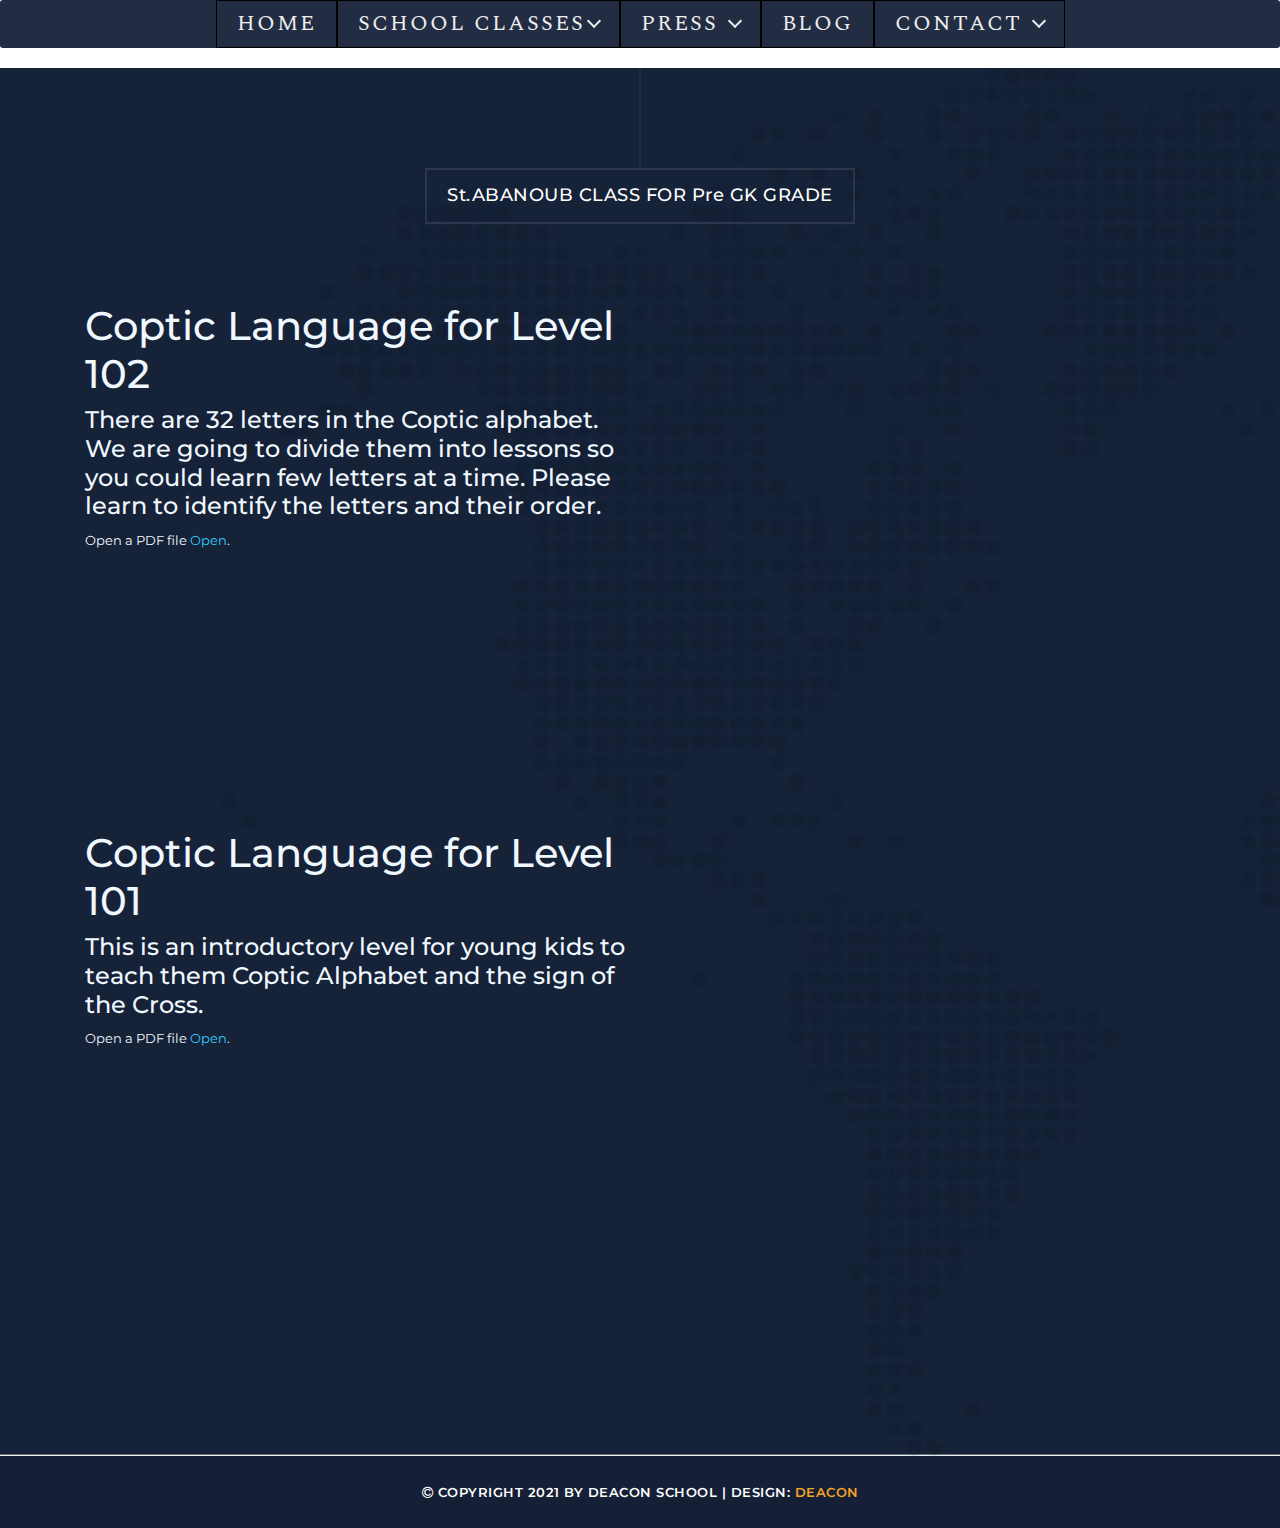
==== commit 4d1ad6d9: "new fff" ====
--- a/st-abanob.html
+++ b/st-abanob.html
@@ -7,6 +7,10 @@
     <meta name="author" content="">
     <link href="https://fonts.googleapis.com/css?family=Montserrat:100,200,300,400,500,600,700,800,900" rel="stylesheet">
     <title>Deacon School </title>
+    <!--------For CSS Menu-->
+    <link rel="stylesheet" href="https://fonts.googleapis.com/css?family=Spectral" />
+    <link href="assets/css/cssmenu.css" rel="stylesheet" />
+    <!------------->
     <!-- Bootstrap core CSS -->
     <link href="vendor/bootstrap/css/bootstrap.min.css" rel="stylesheet">
     <!-- Additional CSS Files -->
@@ -17,30 +21,205 @@
   </head>
 <body>
   <!--header-->
-  <header class="main-header clearfix" role="header">
-    <div class="logo">
-      <a href="#"><em>Deacon</em> School</a>
-    </div>
-    <a href="#menu" class="menu-link"><i class="fa fa-bars"></i></a>
-    <nav id="menu" class="main-nav" role="navigation">
-      <ul class="main-menu">
-        <li><a class="external" href="index.html">Home</a></li>
-        <li class="has-submenu"><a href="">Deacon School </a>
-            <ul class="sub-menu">
-              <li><a href="st-abanob.html" class="external">St.ABANOUB </a></li> <!----FOR Pre GK GRADE?-->
-              <li><a href="st-david.html" class="external">St.David </a></li> <!--the Prophet Class for 1st, 2nd GRADE-->
-              <li><a href="st-stephen.html" class="external">St.Stephen </a></li> <!-----Class  for 3rd,4th GRADE-->
-              <li><a href="st-athansius.html" class="external">St.Athanasius </a></li> <!-----Class  for 5th,6th GRADE-->
-              <li><a href="st-arch-de-habib.html" class="external">St.Arch. De. Habeb Gerges </a></li> <!----Class  for 7th,8th,9th GRADE-->
-              <li><a href="st-dimuidus.html" class="external">St.Didimus the blind </a></li> <!----Class  10th,11th,12th GRADE-->
-            </ul>
-          </li>
-        
-       
-      </ul>
-    </nav>
-  </header>
-
+  <!--start CssMenu-->
+<div id="cssmenu">
+  <ul>
+      <li><a href="index.html">Home</a></li>
+      <li>
+          <span>School Classes<i class="arrow"></i></span>
+          <ul class="dropdown">
+              <li>
+                  <span>St.Abanoub Class  <i class="arrow"></i></span>
+                  <ul class="dropdown">
+                      <li>
+                          <span>Coptic Language for Level 102  <i class="arrow"></i></span>
+                          <ul class="dropdown">
+                              <li><a  href="st-abanob.html">lesson 1</a></li>
+                              <li><a href="st-abanob.html">Lesson 2</a></li>
+                          </ul>
+                      </li>
+                      <li>
+                          <span>Coptic Language for Level 101  <i class="arrow"></i></span>
+                          <ul class="dropdown">
+                              <li><a href="st-abanob.html">lesson 1</a></li>
+                              <li><a href="st-abanob.html">Lesson 2</a></li>
+                          </ul>
+                      </li>
+                  </ul>
+              </li>
+               <li>
+                  <span>St.David Class  <i class="arrow"></i></span>
+                  <ul class="dropdown">
+                      <li>
+                          <span>St. Abanoub Class PS-KG  <i class="arrow"></i></span>
+                          <ul class="dropdown">
+                              <li><a href="st-david.html">lesson 1</a></li>
+                              <li><a href="st-david.html">Lesson 2</a></li>
+                          </ul>
+                      </li>
+                      <li>
+                          <span>Coptic Language for Level 101  <i class="arrow"></i></span>
+                          <ul class="dropdown">
+                              <li><a href="st-david.html">lesson 1</a></li>
+                              <li><a href="st-david.html">Lesson 2</a></li>
+                          </ul>
+                      </li>
+                      <li>
+                          <span>rites curriculem  <i class="arrow"></i></span>
+                          <ul class="dropdown">
+                              <li><a href="st-david.html">Deacon Responsibiltes</a></li>
+                              <li><a href="st-david.html">ترتيب القداس الالهي</a></li>
+                              <li><a href="st-david.html">ترتيب خطوات رفع البخور</a></li>
+                              <li><a href="st-david.html">طقس القداس الالهي 1</a></li>
+                              <li><a href="st-david.html">طقس القداس الالهي 2</a></li>
+                              <li><a href="st-david.html">طقس القداس الالهي 3 </a></li>
+                              <li><a href="st-david.html">طقس الكنيسة من الداخل</a></li>
+                              <li><a href="st-david.html">طقس رفع بخور عشيه وباكر</a></li>
+                          </ul>
+                      </li>
+                      
+                  </ul>
+              </li>
+               <li>
+                  <span>St.Stephen Class  <i class="arrow"></i></span>
+                  <ul class="dropdown">
+                      <li>
+                          <span>Coptic Language for Level 102  <i class="arrow"></i></span>
+                          <ul class="dropdown">
+                              <li><a href="st-stephen.html">lesson 1</a></li>
+                              <li><a href="st-stephen.html">Lesson 2</a></li>
+                          </ul>
+                      </li>
+                      <li>
+                          <span>Coptic Language for Level 101  <i class="arrow"></i></span>
+                          <ul class="dropdown">
+                              <li><a href="st-stephen.html">lesson 1</a></li>
+                              <li><a href="st-stephen.html">Lesson 2</a></li>
+                          </ul>
+                      </li>
+                  </ul>
+              </li>
+               <li>
+                  <span>St.Athanasius Class <i class="arrow"></i></span>
+                  <ul class="dropdown">
+                      <li>
+                          <span>Coptic Language for Level 102  <i class="arrow"></i></span>
+                          <ul class="dropdown">
+                              <li><a href="st-athansius.html">lesson 1</a></li>
+                              <li><a href="st-athansius.html">Lesson 2</a></li>
+                          </ul>
+                      </li>
+                      <li>
+                          <span>Coptic Language for Level 101  <i class="arrow"></i></span>
+                          <ul class="dropdown">
+                              <li><a href="st-athansius.html">lesson 1</a></li>
+                              <li><a href="st-athansius.html">Lesson 2</a></li>
+                          </ul>
+                      </li>
+                  </ul>
+              </li>
+              <li>
+                  <span>St.Arch. De. Habeb Gerges <i class="arrow"></i></span>
+                  <ul class="dropdown">
+                      <li>
+                          <span>Coptic Language for Level 102  <i class="arrow"></i></span>
+                          <ul class="dropdown">
+                              <li><a href="st-arch-de-habib.html">lesson 1</a></li>
+                              <li><a href="st-arch-de-habib.html">Lesson 2</a></li>
+                          </ul>
+                      </li>
+                      <li>
+                          <span>Coptic Language for Level 101  <i class="arrow"></i></span>
+                          <ul class="dropdown">
+                              <li><a href="st-arch-de-habib.html">lesson 1</a></li>
+                              <li><a href="st-arch-de-habib.html">Lesson 2</a></li>
+                          </ul>
+                      </li>
+                  </ul>
+              </li>
+              <li>
+                  <span>St.Didimus the blind Class  <i class="arrow"></i></span>
+                  <ul class="dropdown">
+                      <li>
+                          <span>Coptic Language for Level 102  <i class="arrow"></i></span>
+                          <ul class="dropdown">
+                              <li><a href="st-dimuidus.html">lesson 1</a></li>
+                              <li><a href="st-dimuidus.html">Lesson 2</a></li>
+                          </ul>
+                      </li>
+                      <li>
+                          <span>Coptic Language for Level 101  <i class="arrow"></i></span>
+                          <ul class="dropdown">
+                              <li><a href="st-dimuidus.html">lesson 1</a></li>
+                              <li><a href="st-dimuidus.html">Lesson 2</a></li>
+                          </ul>
+                      </li>
+                  </ul>
+              </li>
+              <li><a href="#">test</a></li>
+              <li>
+                  <span>
+                      test with pic 
+                      <img src="assets/images/img1.jpg" style="margin:10px;width:80px;vertical-align:middle;" />
+                      <i class="arrow"></i>
+                  </span>
+                  <ul class="dropdown">
+                      <li><a href="#">Nam elementum</a></li>
+                      <li><a href="#">Magna pharetra</a></li>
+                      <li><a href="#">Pulvinar mi eget</a></li>
+                      <li><a href="#">Tincidunt orci</a></li>
+                  </ul>
+              </li>
+          </ul>
+      </li>
+      
+      <li class="full-width">
+          <span>Press <i class="arrow"></i></span>
+          <div class="dropdown">
+              <div class="clm">
+                  <h3>Integer</h3>
+                  <a href="#">Lacus iaculis</a>
+                  <a href="#">Eu tortor</a>
+                  <a href="#">Luctus varius</a>
+              </div>
+              <div class="clm">
+                  <h3>Efficitur Viverra</h3>
+                  <a href="#">Praesent</a>
+                  <h3>At Eros</h3>
+                  <a href="#">Pellentesque </a>
+                  <a href="#">Dignissim pulvinar</a>
+              </div>
+              <div class="clm">
+                  <a href="#"><img src="assets/images/img2.jpg" style="width:280px;" /></a>
+              </div>
+          </div>
+      </li>
+      <li><a href="#">Blog</a></li>
+      <li>
+          <span>Contact <i class="arrow"></i></span>
+          <ul class="dropdown right0">
+              <li><a href="#">Nam elementum</a></li>
+              <li><a href="#">Magna pharetra</a></li>
+              <li><a href="#">Pulvinar mi eget</a></li>
+              <li><a href="#">Tincidunt orci</a></li>
+              <li>
+                  <span>
+                      Eget
+                      <img src="assets/images/img1.jpg" style="margin:10px;width:80px;vertical-align:middle;" />
+                      <i class="arrow"></i>
+                  </span>
+                  <ul class="dropdown right0">
+                      <li><a href="#">Nam elementum</a></li>
+                      <li><a href="#">Magna pharetra</a></li>
+                      <li><a href="#">Pulvinar mi eget</a></li>
+                  </ul>
+              </li>
+          </ul>
+      </li>
+  </ul>
+</div>
+<!--end CssMenu-->
+<!--header-->
   <section class="section contact" data-section="section6">
     <div class="container">
       <div style="margin-top:20px;" class="row">
--- a/assets/css/cssmenu.css
+++ b/assets/css/cssmenu.css
@@ -0,0 +1,206 @@
+
+#cssmenu
+{
+    width:auto;
+    display:block;
+    text-align:center;
+    font-family:Spectral;
+    line-height:1.2;
+}
+#cssmenu ul
+{
+    width:auto;
+    display:block;
+    font-size:0;
+    text-align:center;
+    color:#EEEEEE;
+    background-color: rgba(22,34,57,0.95);
+    /*background-color: #205081;*/
+    border: transparent;
+    margin:0; 
+    padding:0;
+    list-style:none;
+    position:relative;
+    z-index:999999990;
+    border-radius: 3px;
+    
+} 
+
+#cssmenu li
+{
+    /*added by me*/
+    border: 1px solid black;
+    /*added by me*/
+    display:inline-block;
+    position:relative;    
+    font-size:0; 
+    margin:0;
+    padding:0;
+}
+
+/*Top level items
+---------------------------------------*/
+
+#cssmenu >ul>li>span, #cssmenu >ul>li>a 
+{   
+    font-size:22px;
+    color:inherit;
+    text-decoration:none;
+    padding:10px 20px; 
+    font-weight:400;
+    text-transform:uppercase;
+    letter-spacing:2px;   
+    display:block;   
+    position:relative;
+    transition:all 0.3s;
+}
+#cssmenu li:hover > span, #cssmenu li:hover > a
+{  
+    color:#FFFFFF;
+    background-color:rgba(255,255,255,0.1);
+}
+
+/*Sub level items
+---------------------------------------*/
+#cssmenu .dropdown
+{
+    text-align:left;
+    left:0;
+    font-family:inherit;
+    color: #000000;
+    background-color:#FFFFFF;
+    border:none;
+    position:absolute;
+    box-shadow: 0 4px 8px rgba(0,0,0,0.3);
+    display:none;
+    opacity:0;
+    cursor:default;
+}
+
+#cssmenu .dropdown li {
+    display: block;  
+}
+
+#cssmenu .dropdown li > span, #cssmenu .dropdown li > a, #cssmenu .clm a, #cssmenu .clm h3 
+{
+    font-size:18px;
+    font-weight:400;
+    font-family:inherit;
+    margin:0;
+    padding:12px 20px; 
+    display:block;
+    color:inherit;
+    text-decoration:none;
+}
+#cssmenu .clm h3 {
+    font-size:20px;
+    font-weight:700;
+}
+#cssmenu .sub-item {
+    background-color:#FFFFFF;
+    position:relative;       
+    transition:all 0.3s;
+}
+
+#cssmenu .dropdown li:hover > span, #cssmenu .dropdown li:hover > a
+{
+
+    color:#000000;
+    background-color:#EEEEEE;
+}
+
+#cssmenu .clm a:hover
+{
+    color:#000000;
+    transition:color 0.2s;
+}
+
+#cssmenu .dropdown.right0 {left:auto;right:0;} 
+#cssmenu .dropdown li > .dropdown.right0 {left:auto;right:100%;} 
+       
+#cssmenu li.full-width{
+    position:static;
+}
+#cssmenu li.full-width .dropdown{
+    width:100%;
+    left:0;
+    box-sizing:border-box;
+}  
+
+#cssmenu li:hover > .dropdown
+{
+    display:block;
+    opacity:1;
+    z-index:1;
+}
+
+#cssmenu .dropdown li > .dropdown
+{
+    left:100%; right:auto;
+    top:0;
+}
+
+#cssmenu ul.dropdown
+{
+    min-width:240px; /* Sub level menu min width */
+}
+
+#cssmenu div.dropdown  {
+    text-align:center;
+}
+
+/* each column */
+#cssmenu .clm
+{
+    text-align:left;
+    margin:20px;
+    vertical-align:top;/*or middle*/
+    width:auto;
+    min-width:240px;
+    display:inline-block;
+    *display:inline;*zoom:1;
+}
+
+#cssmenu .clm a:hover
+{
+    color:#000000;
+    text-decoration:underline;
+}
+
+/*-----------Arrows----------------*/
+#cssmenu .arrow {
+    color:inherit;
+    border-style:solid; border-width:2px 2px 0 0; padding:4px; transform:rotate(135deg);margin-top:-8.5px;margin-left:4px;
+    position:relative;
+    display: inline-block;
+    width: 0;
+    height: 0;
+    vertical-align:middle;
+    overflow:hidden;/*for IE6*/
+}
+        
+#cssmenu .dropdown .arrow {
+    transform:rotate(45deg);
+    top:50%;margin-top:-6px;
+    position:relative;top:auto;
+} 
+
+
+
+@keyframes topItemAnimation{
+  from {opacity: 0; transform:translate3d(0, -10vh, 0);}
+  to {opacity: 1; transform:translate3d(0, 0, 0);}
+}
+#cssmenu li a {animation:none;}
+#cssmenu.active li a { animation: topItemAnimation 0.5s ease 0.08333333333333333s backwards;}
+#cssmenu.active li:nth-of-type(1) a { animation: topItemAnimation 0.5s ease 0.5s backwards;}
+#cssmenu.active li:nth-of-type(2) a { animation: topItemAnimation 0.5s ease 0.4166666666666667s backwards;}
+#cssmenu.active li:nth-of-type(3) a { animation: topItemAnimation 0.5s ease 0.3333333333333333s backwards;}
+#cssmenu.active li:nth-of-type(4) a { animation: topItemAnimation 0.5s ease 0.25s backwards;}
+#cssmenu.active li:nth-of-type(5) a { animation: topItemAnimation 0.5s ease 0.16666666666666666s backwards;}@media screen and (-ms-high-contrast: active), (-ms-high-contrast: none) { #cssmenu.active li a{animation:none!important;}}
+/*--Add border to top-level menu items--*/
+#mcmenu .top-item {
+  border-left:1px solid #2e6fb2;
+  border-right:1px solid #14314f; }
+#mcmenu li:first-child .top-item {border-left:none;}
+#mcmenu li:last-child .top-item {border-right:none;}
